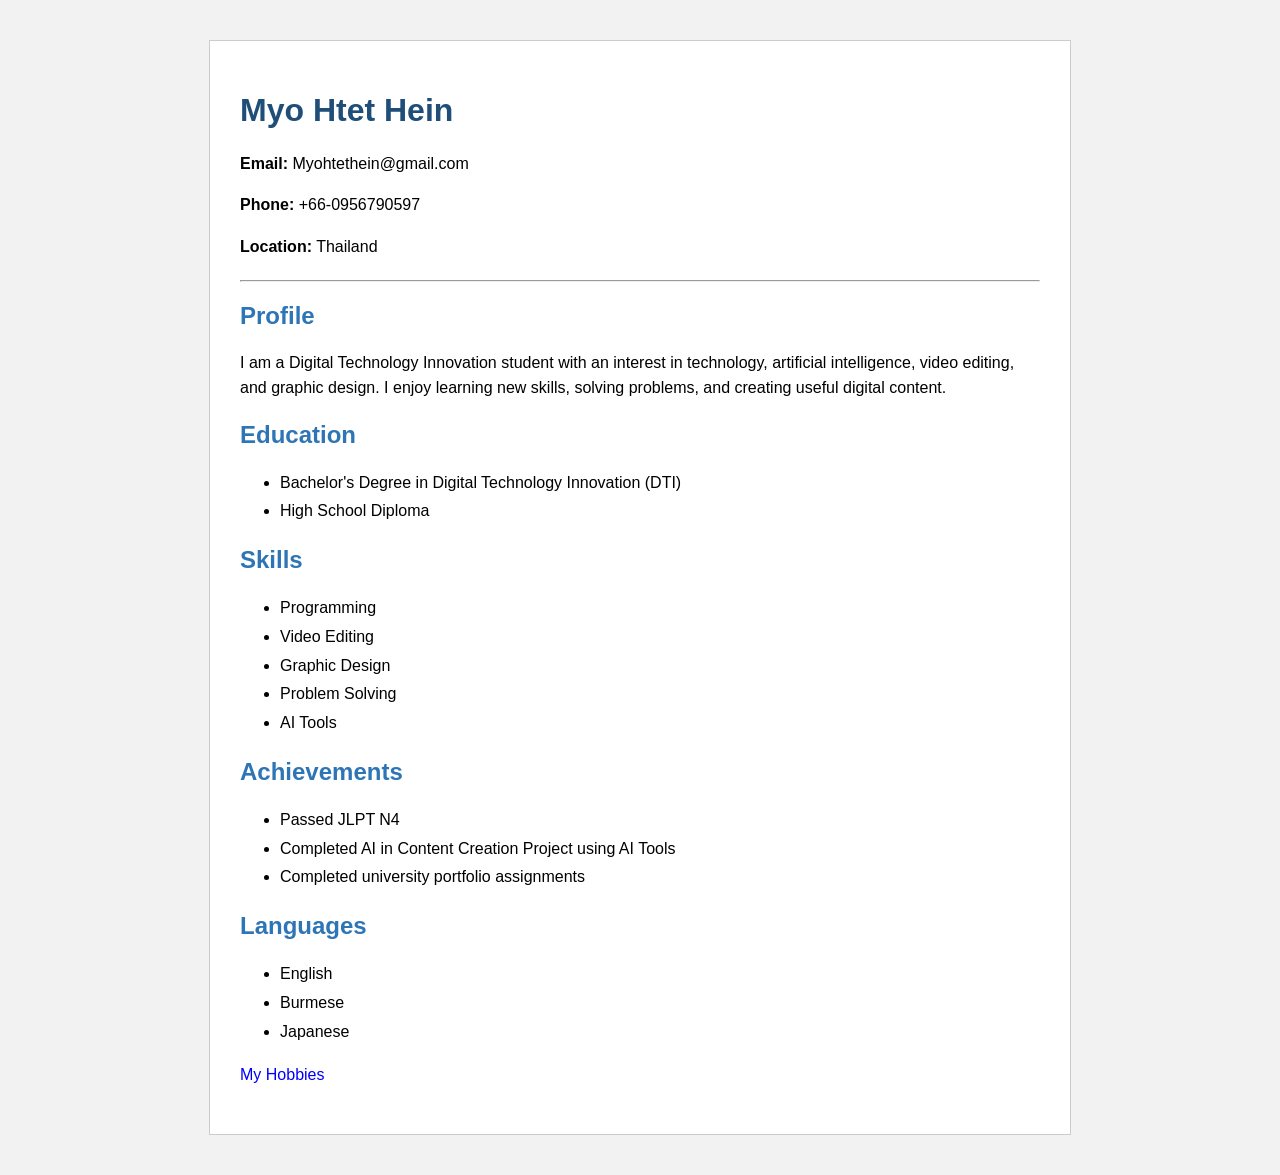
==== index.html @ fde610ab "Rename resume.html to index.html" ====
<!DOCTYPE html>
<html lang="en">
<head>
    <meta charset="UTF-8">
    <meta name="viewport" content="width=device-width, initial-scale=1.0">
    <title>My Resume</title>

    <link rel="stylesheet" href="style.css">
</head>

<body>

<div class="container">

<h1>Myo Htet Hein</h1>

<p><strong>Email:</strong> Myohtethein@gmail.com</p>
<p><strong>Phone:</strong> +66-0956790597</p>
<p><strong>Location:</strong> Thailand</p>

<hr>

<h2>Profile</h2>

<p>
I am a Digital Technology Innovation student with an interest in technology,
artificial intelligence, video editing, and graphic design. I enjoy learning
new skills, solving problems, and creating useful digital content.
</p>

<h2>Education</h2>

<ul>
    <li>Bachelor's Degree in Digital Technology Innovation (DTI)</li>
    <li>High School Diploma</li>
</ul>

<h2>Skills</h2>

<ul>
    <li>Programming</li>
    <li>Video Editing</li>
    <li>Graphic Design</li>
    <li>Problem Solving</li>
    <li>AI Tools</li>
</ul>

<h2>Achievements</h2>

<ul>
    <li>Passed JLPT N4</li>
    <li>Completed AI in Content Creation Project using AI Tools</li>
    <li>Completed university portfolio assignments</li>
</ul>

<h2>Languages</h2>

<ul>
    <li>English</li>
    <li>Burmese</li>
    <li>Japanese</li>
</ul>

<p>
<a href="hobby.html">My Hobbies</a>
</p>

</div>

</body>
</html>
---- style.css ----
body{
    font-family: Arial, sans-serif;
    background-color:#f2f2f2;
    margin:40px;
}

.container{
    background:white;
    width:800px;
    margin:auto;
    padding:30px;
    border:1px solid #cccccc;
}

h1{
    color:#1f4e79;
}

h2{
    color:#2e75b6;
}

p{
    line-height:1.6;
}

ul{
    line-height:1.8;
}

a{
    color:blue;
    text-decoration:none;
}

a:hover{
    text-decoration:underline;
}

hr{
    margin:20px 0;
}
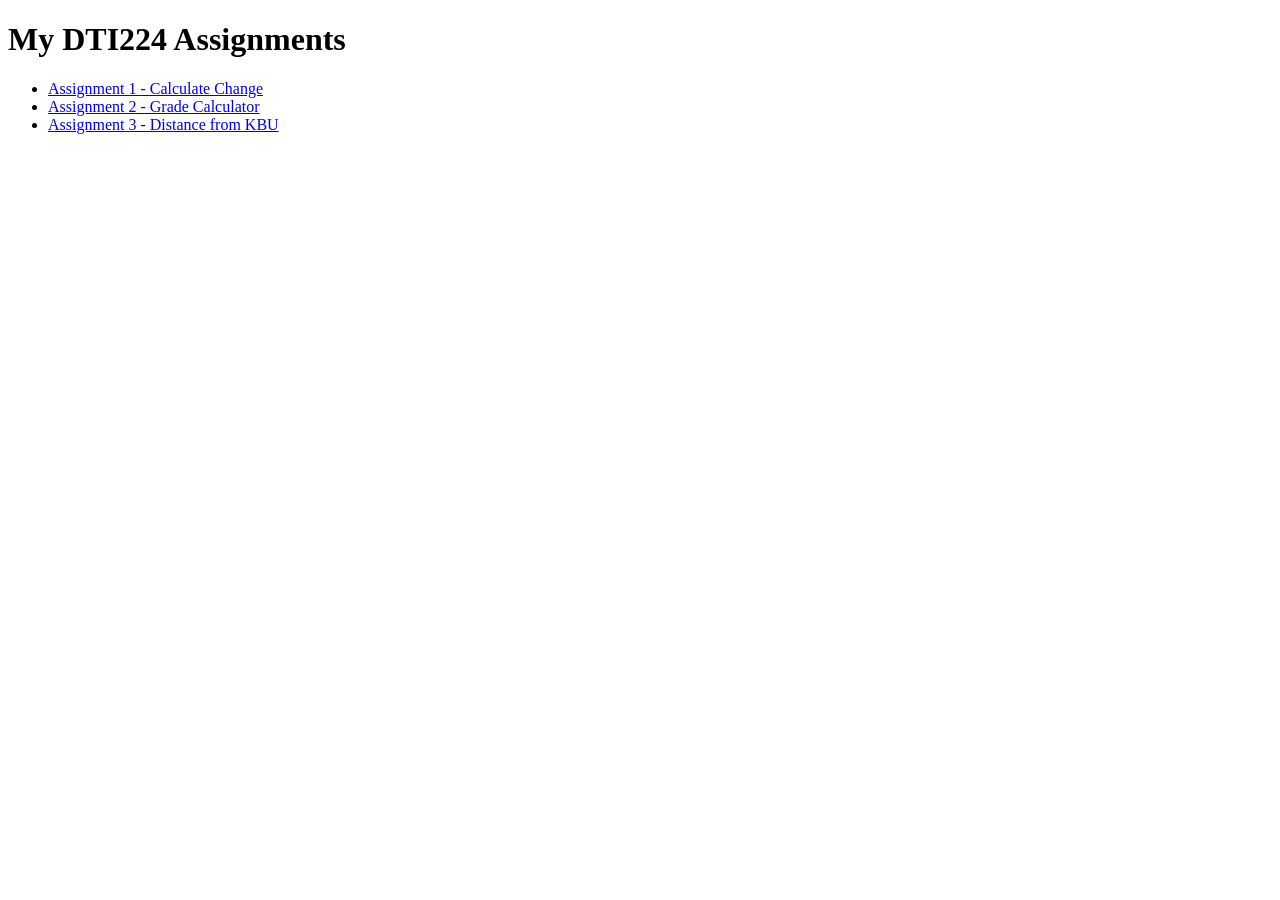
==== commit fc52752d: "Replace resume content with DTI224 assignments" ====
--- a/index.html
+++ b/index.html
@@ -1,72 +1,20 @@
-
 <!DOCTYPE html>
-<html lang="en">
+<html>
 <head>
-    <meta charset="UTF-8">
-    <meta name="viewport" content="width=device-width, initial-scale=1.0">
-    <title>My Resume</title>
-
-    <link rel="stylesheet" href="style.css">
+    <title>DTI224 Assignments</title>
 </head>
 
 <body>
 
-<div class="container">
-
-<h1>Myo Htet Hein</h1>
-
-<p><strong>Email:</strong> Myohtethein@gmail.com</p>
-<p><strong>Phone:</strong> +66-0956790597</p>
-<p><strong>Location:</strong> Thailand</p>
-
-<hr>
-
-<h2>Profile</h2>
-
-<p>
-I am a Digital Technology Innovation student with an interest in technology,
-artificial intelligence, video editing, and graphic design. I enjoy learning
-new skills, solving problems, and creating useful digital content.
-</p>
-
-<h2>Education</h2>
+<h1>My DTI224 Assignments</h1>
 
 <ul>
-    <li>Bachelor's Degree in Digital Technology Innovation (DTI)</li>
-    <li>High School Diploma</li>
+    <li><a href="Change.html">Assignment 1 - Calculate Change</a></li>
+
+    <li><a href="Grade.html">Assignment 2 - Grade Calculator</a></li>
+
+    <li><a href="Distance.html">Assignment 3 - Distance from KBU</a></li>
 </ul>
-
-<h2>Skills</h2>
-
-<ul>
-    <li>Programming</li>
-    <li>Video Editing</li>
-    <li>Graphic Design</li>
-    <li>Problem Solving</li>
-    <li>AI Tools</li>
-</ul>
-
-<h2>Achievements</h2>
-
-<ul>
-    <li>Passed JLPT N4</li>
-    <li>Completed AI in Content Creation Project using AI Tools</li>
-    <li>Completed university portfolio assignments</li>
-</ul>
-
-<h2>Languages</h2>
-
-<ul>
-    <li>English</li>
-    <li>Burmese</li>
-    <li>Japanese</li>
-</ul>
-
-<p>
-<a href="hobby.html">My Hobbies</a>
-</p>
-
-</div>
 
 </body>
 </html>
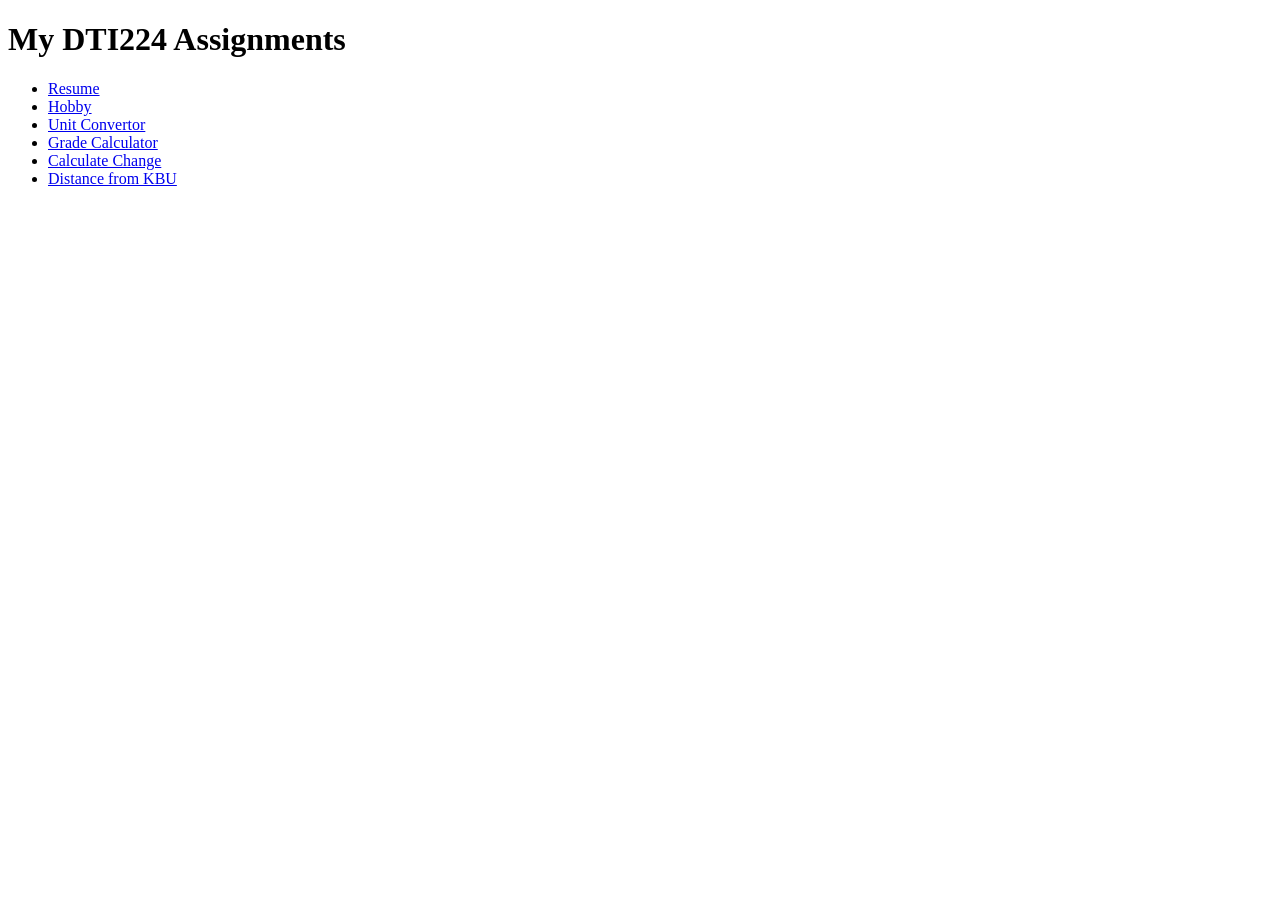
==== commit 904bd20d: "Update index.html" ====
--- a/index.html
+++ b/index.html
@@ -9,11 +9,12 @@
 <h1>My DTI224 Assignments</h1>
 
 <ul>
-    <li><a href="Change.html">Assignment 1 - Calculate Change</a></li>
-
-    <li><a href="Grade.html">Assignment 2 - Grade Calculator</a></li>
-
-    <li><a href="Distance.html">Assignment 3 - Distance from KBU</a></li>
+    <li><a href="resume.html">Resume</a></li>
+    <li><a href="hobby.html">Hobby</a></li>
+    <li><a href="Unit converter.html">Unit Convertor</a></li>
+    <li><a href="Grade.html">Grade Calculator</a></li>
+    <li><a href="Change.html">Calculate Change</a></li>
+    <li><a href="Distance.html">Distance from KBU</a></li>
 </ul>
 
 </body>
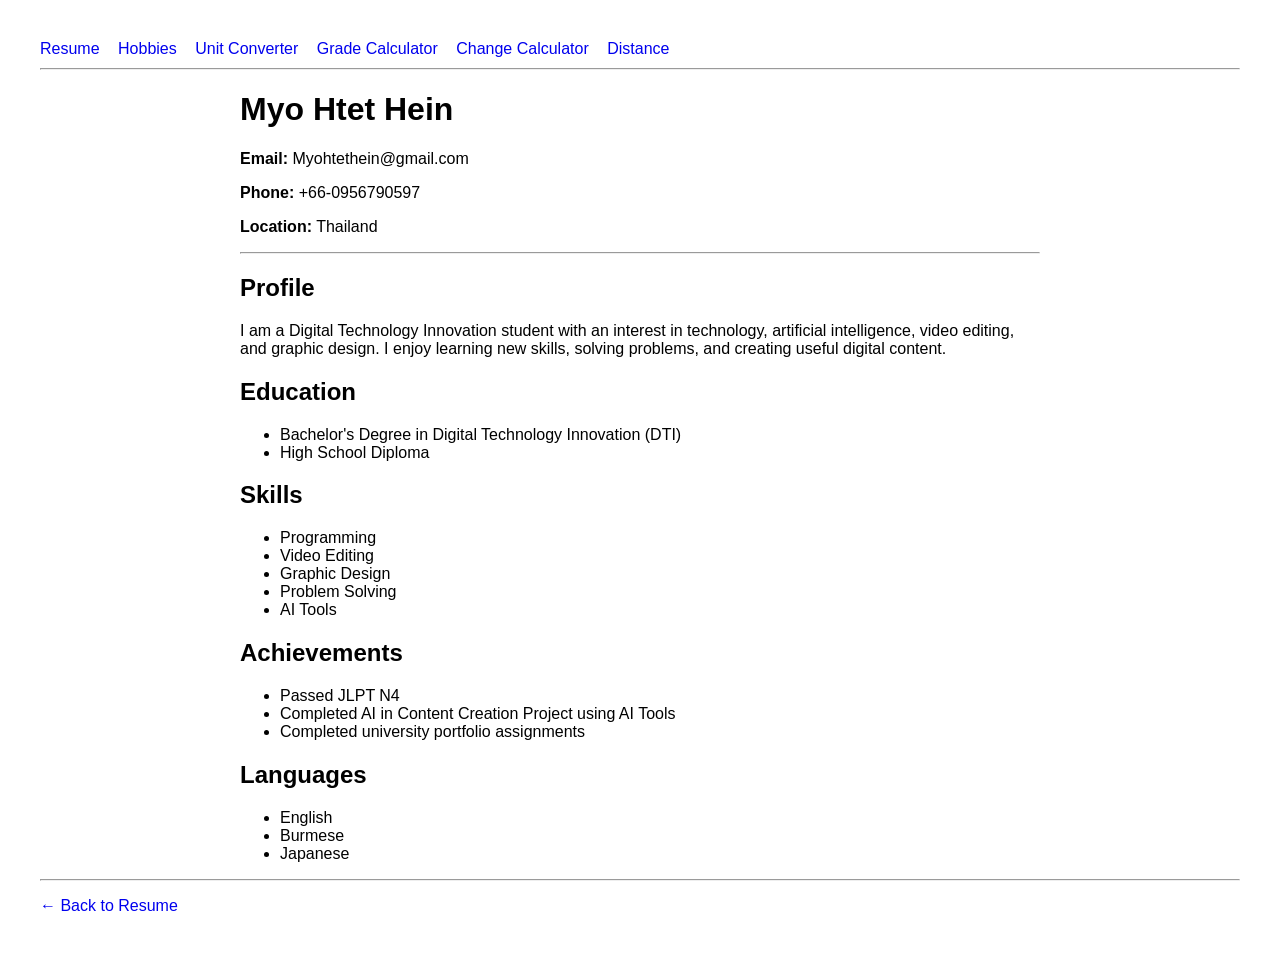
==== commit f5890ab5: "Add files via upload" ====
--- a/index.html
+++ b/index.html
@@ -1,21 +1,84 @@
-<!DOCTYPE html>
-<html>
-<head>
-    <title>DTI224 Assignments</title>
-</head>
-
-<body>
-
-<h1>My DTI224 Assignments</h1>
-
-<ul>
-    <li><a href="resume.html">Resume</a></li>
-    <li><a href="hobby.html">Hobby</a></li>
-    <li><a href="Unit converter.html">Unit Convertor</a></li>
-    <li><a href="Grade.html">Grade Calculator</a></li>
-    <li><a href="Change.html">Calculate Change</a></li>
-    <li><a href="Distance.html">Distance from KBU</a></li>
-</ul>
-
-</body>
-</html>
+
+<!DOCTYPE html>
+<html lang="en">
+<head>
+    <meta charset="UTF-8">
+    <meta name="viewport" content="width=device-width, initial-scale=1.0">
+    <title>My Resume</title>
+
+    <link rel="stylesheet" href="style.css">
+</head>
+
+<body>
+<nav class="site-nav">
+    <a href="index.html">Resume</a>
+    <a href="hobby.html">Hobbies</a>
+    <a href="unit-converter.html">Unit Converter</a>
+    <a href="grade.html">Grade Calculator</a>
+    <a href="change.html">Change Calculator</a>
+    <a href="distance.html">Distance</a>
+</nav>
+<hr>
+
+
+<div class="container">
+
+<h1>Myo Htet Hein</h1>
+
+<p><strong>Email:</strong> Myohtethein@gmail.com</p>
+<p><strong>Phone:</strong> +66-0956790597</p>
+<p><strong>Location:</strong> Thailand</p>
+
+<hr>
+
+<h2>Profile</h2>
+
+<p>
+I am a Digital Technology Innovation student with an interest in technology,
+artificial intelligence, video editing, and graphic design. I enjoy learning
+new skills, solving problems, and creating useful digital content.
+</p>
+
+<h2>Education</h2>
+
+<ul>
+    <li>Bachelor's Degree in Digital Technology Innovation (DTI)</li>
+    <li>High School Diploma</li>
+</ul>
+
+<h2>Skills</h2>
+
+<ul>
+    <li>Programming</li>
+    <li>Video Editing</li>
+    <li>Graphic Design</li>
+    <li>Problem Solving</li>
+    <li>AI Tools</li>
+</ul>
+
+<h2>Achievements</h2>
+
+<ul>
+    <li>Passed JLPT N4</li>
+    <li>Completed AI in Content Creation Project using AI Tools</li>
+    <li>Completed university portfolio assignments</li>
+</ul>
+
+<h2>Languages</h2>
+
+<ul>
+    <li>English</li>
+    <li>Burmese</li>
+    <li>Japanese</li>
+</ul>
+
+
+
+</div>
+
+
+<hr>
+<p class="back-link"><a href="index.html">← Back to Resume</a></p>
+
+</body>
+</html>
--- a/style.css
+++ b/style.css
@@ -0,0 +1,22 @@
+body {
+    font-family: Arial, sans-serif;
+    margin: 40px;
+}
+
+.container {
+    max-width: 800px;
+    margin: auto;
+}
+
+.site-nav {
+    margin-bottom: 10px;
+}
+
+.site-nav a {
+    margin-right: 14px;
+    text-decoration: none;
+}
+
+.back-link a {
+    text-decoration: none;
+}
